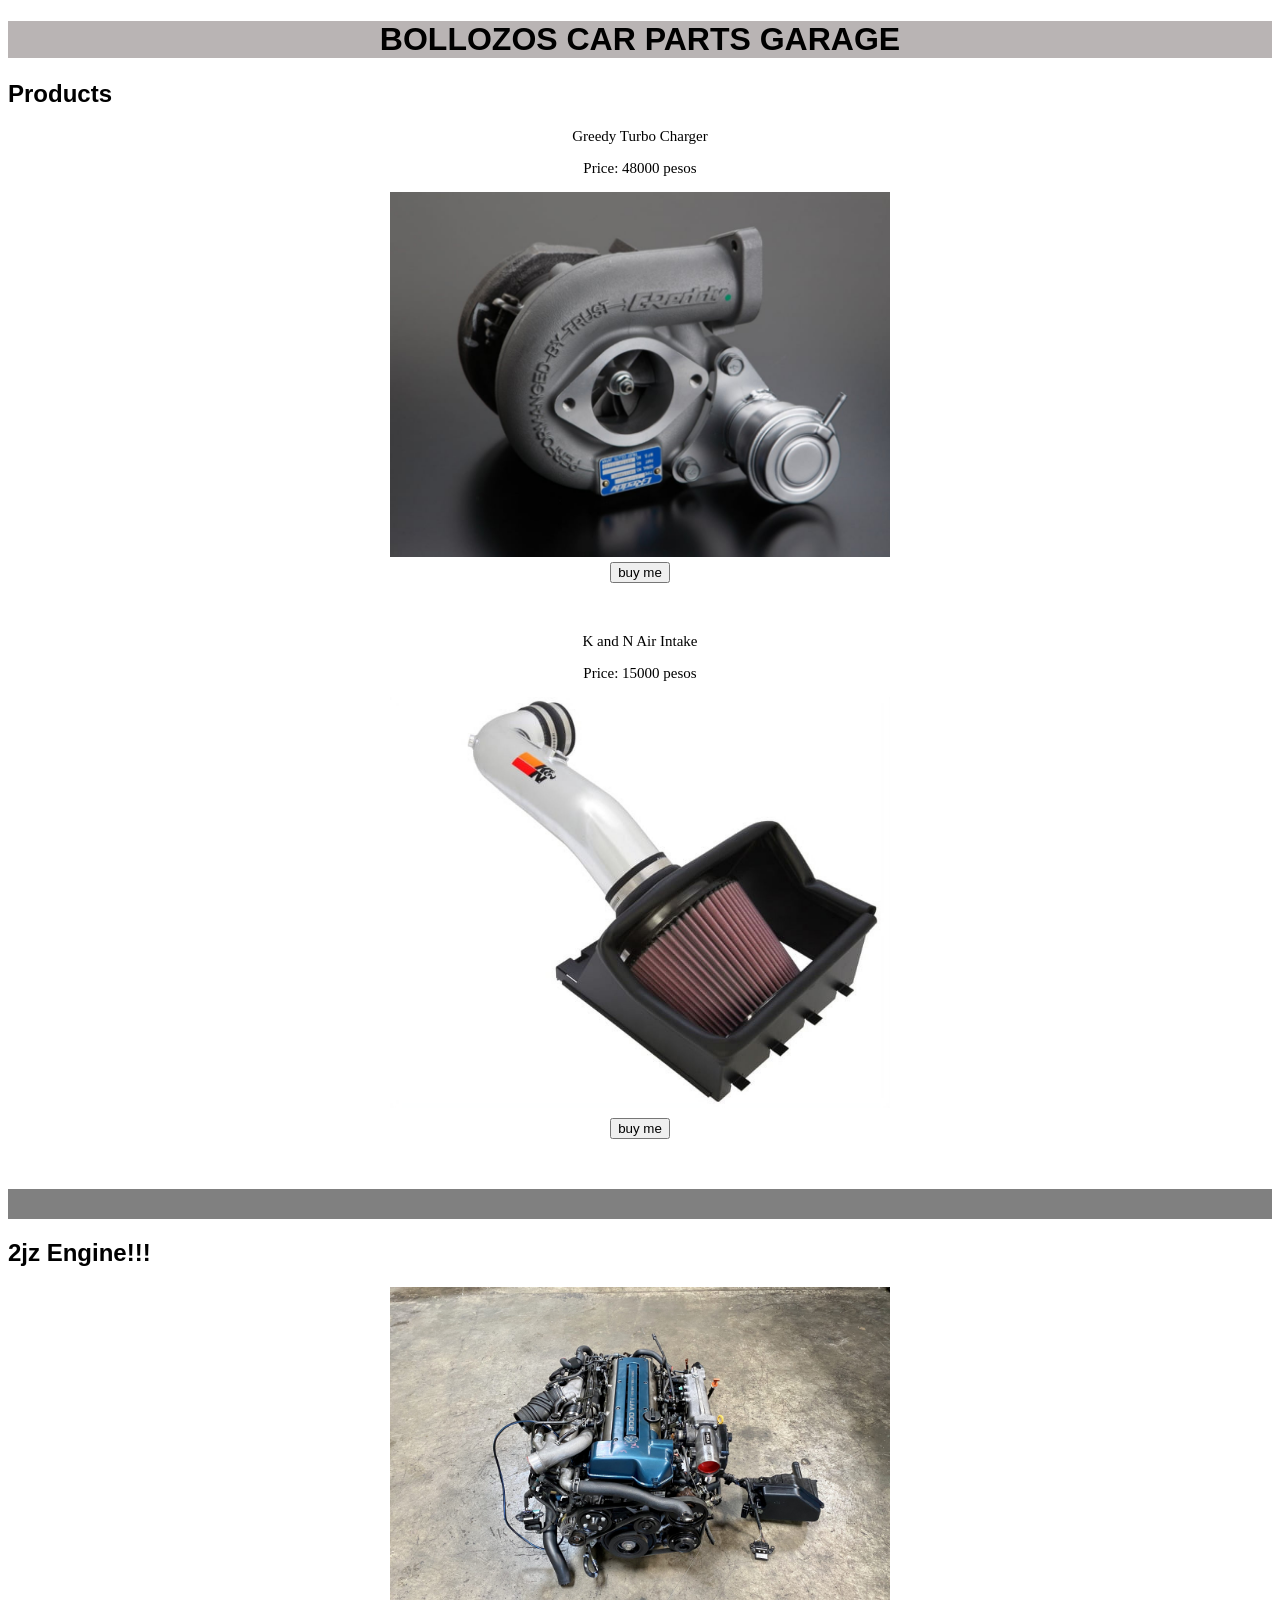
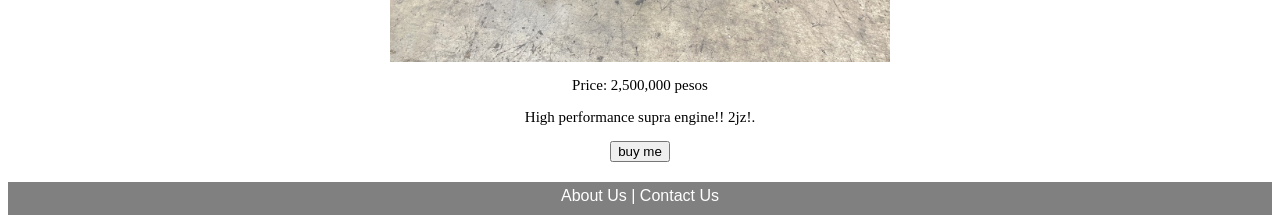
==== index.html @ efa82cf7 "activitylods" ====
<!DOCTYPE html>
<html>
<head>
<style>
body {
  background-color: rgb(255, 255, 255);
}



h1 {
  color: rgb(0, 0, 0);
  text-align: center;
}

h2 {
  color: rgb(0, 0, 0);
  text-align: left;
}

p {
  font-family: verdana;
  font-size: 15px;
}
</style>
</head>
<body>

  <div style="background-color: rgb(185, 180, 180); color: white; padding: -5px; text-align: center;">
    <h1>BOLLOZOS CAR PARTS GARAGE</h1>
  </div>

<h2>Products</h2>

<p> Greedy Turbo Charger
  <p>Price: 48000 pesos</p>
</p>

<head>

<img src="trubo.jpg" alt="trubo.jpg" width="500">
</head>

<div style="margin-top: 5px;">
<button onclick="location.href='turbo.html'">buy me</button>
</div>




<div style="margin-top: 50px;">
<p>K and N Air Intake</p>
<p>Price: 15000 pesos</p>

<img src="intake.jpg" alt="intake" width="500">

<div style="margin-top: 10px;">
<button onclick="location.href='intake.html'">buy me</button>



<style>
 body {
text-align: center; 
font-family: Arial, sans-serif;
    }

    img {
display: block;
margin: 0 auto; 
}
  </style>
</head>


<body>
<div style="background-color: gray; color: white; text-align: center; padding: 15px; margin-top: 50px;"></div>
  <h2>2jz Engine!!!</h2>

<img src="2JZ-VVTI-TWIN-TURBO-1-scaled.jpg" width="500">

<p>Price: 2,500,000 pesos</p>
<p>High performance supra engine!! 2jz!.</p>
<button onclick="location.href='2jz.html'">buy me</button>

  <br>

  <div style="background-color: gray; color: white; text-align: center; padding: 5px; margin-top: 20px;">
<a href="about.html" style="color: white; text-decoration: none;">About Us</a> |
        <a href="contact.html" style="color: white; text-decoration: none;">Contact Us</a>

        <div style="margin-top: 5px;">
</div>
</div>
</div>
</div>


</body>
</html>
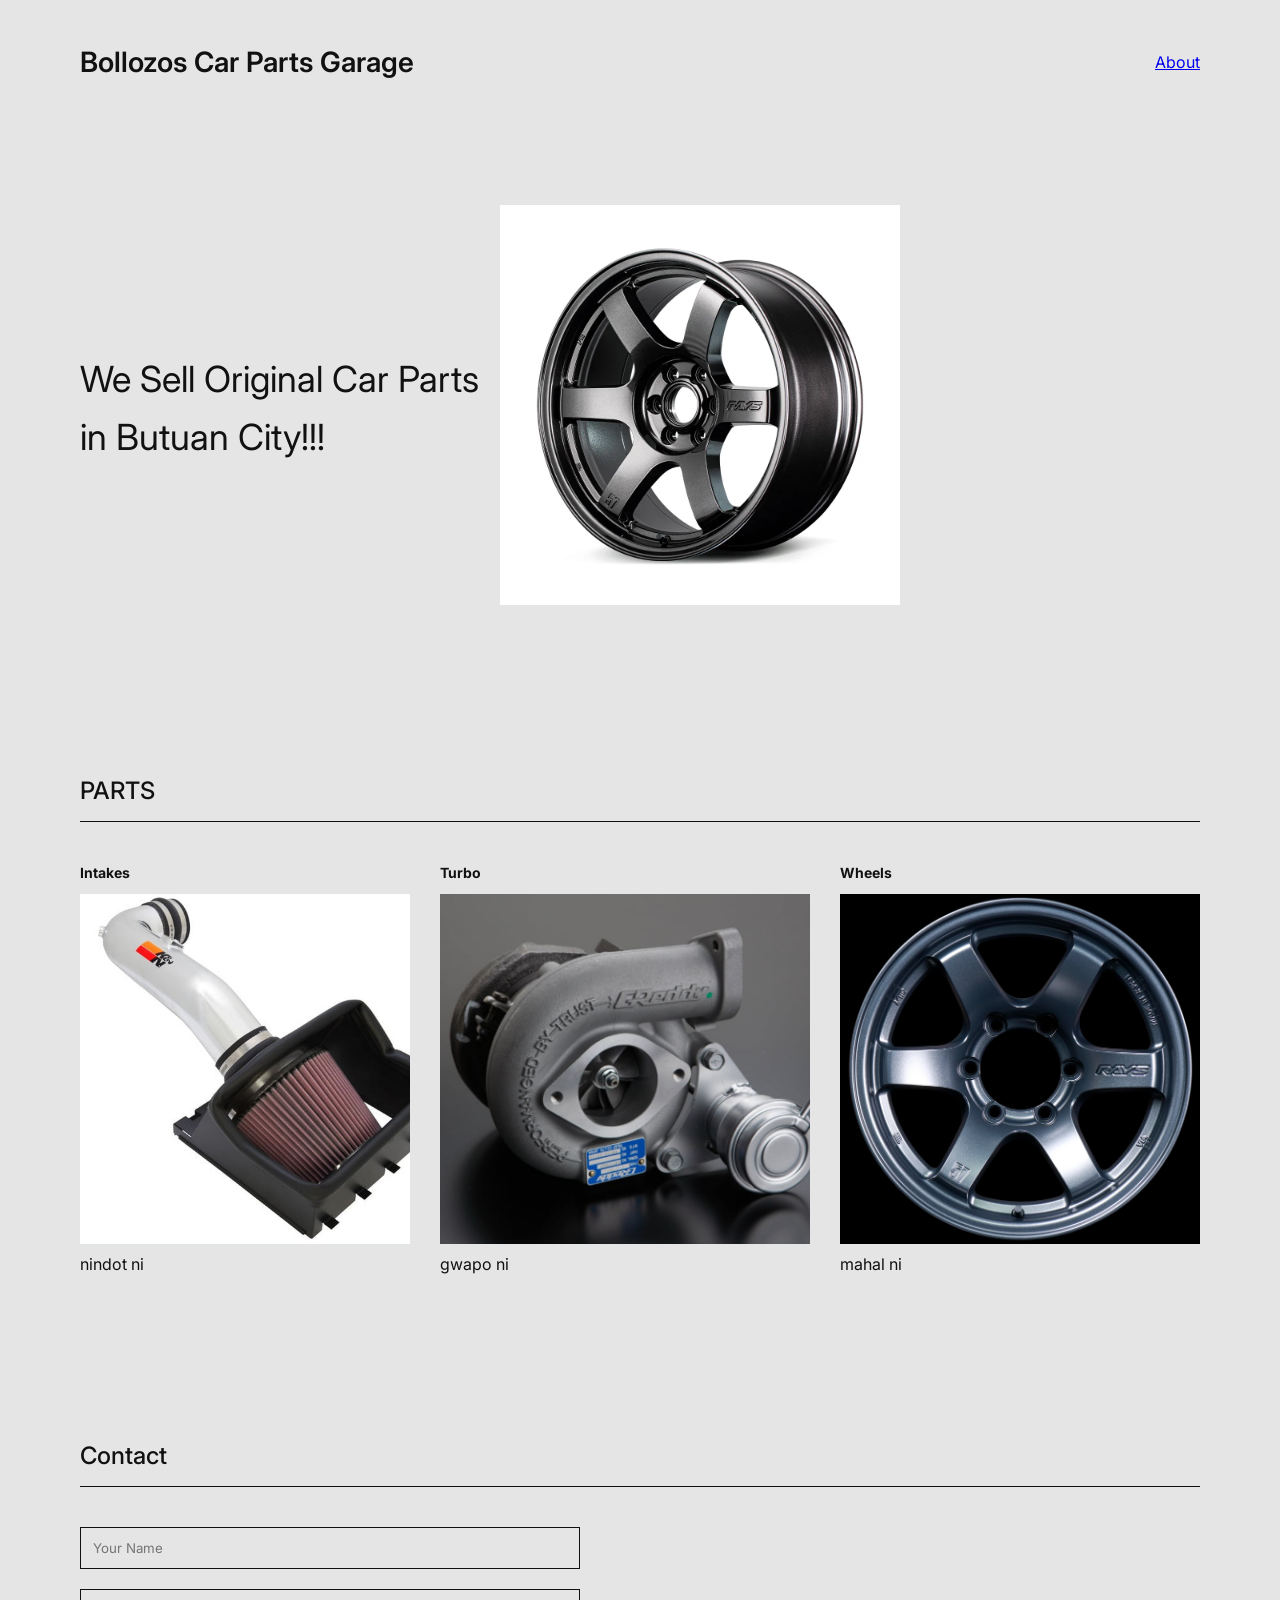
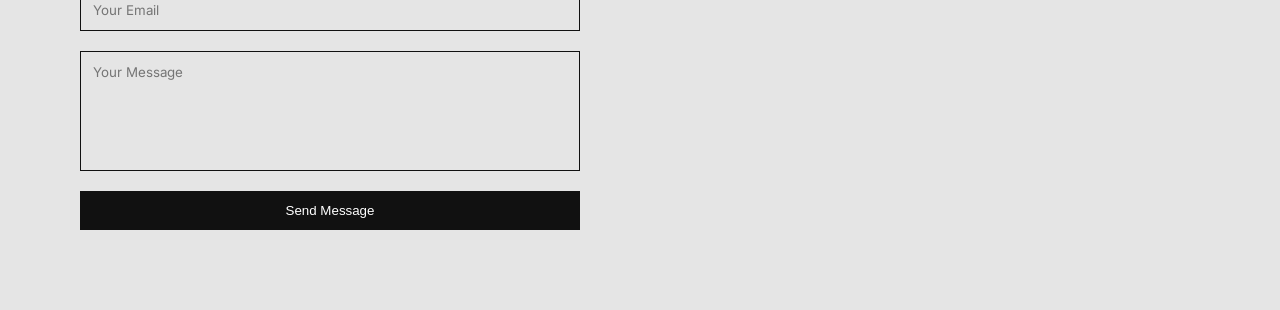
==== commit 0b613dfc: "todaysaccti" ====
--- a/index.html
+++ b/index.html
@@ -1,99 +1,110 @@
 <!DOCTYPE html>
-<html>
+<html lang="en">
 <head>
-<style>
-body {
-  background-color: rgb(255, 255, 255);
-}
+  <meta charset="UTF-8">
+
+  <title>Bollozos Car Parts Garage</title>
+  
+ 
+
+<link rel="stylesheet" href="hewoo.css">
 
 
 
-h1 {
-  color: rgb(0, 0, 0);
-  text-align: center;
-}
-
-h2 {
-  color: rgb(0, 0, 0);
-  text-align: left;
-}
-
-p {
-  font-family: verdana;
-  font-size: 15px;
-}
-</style>
+ <link href="https://fonts.googleapis.com/css2?family=Inter:wght@300;400;500;600&display=swap" rel="stylesheet">
 </head>
 <body>
 
-  <div style="background-color: rgb(185, 180, 180); color: white; padding: -5px; text-align: center;">
-    <h1>BOLLOZOS CAR PARTS GARAGE</h1>
-  </div>
+<header class="navvvbar">
+<div class="logo">Bollozos Car Parts Garage</div>
+   <nav>
+    <ul>
+        <li><a href="about.html">About</a></li>
+       
+    </ul>
+</nav>
 
-<h2>Products</h2>
+</header>
+    
+</header>
+<section class="hero">
+  <div class="hero-content">
+<h1>
+We Sell Original Car Parts in Butuan City!!! </h1>
+    </div>
+    <div class="uplok-image">
+        <img src="57DR-X_1880_AXZ_003.webp" alt="Profile">
+    </div>
+</section>
 
-<p> Greedy Turbo Charger
-  <p>Price: 48000 pesos</p>
-</p>
+<section id="work" class="projects">
+<div class="section-header">
+        
+  <h2>PARTS</h2>
+        
+  <hr>
 
-<head>
-
-<img src="trubo.jpg" alt="trubo.jpg" width="500">
-</head>
-
-<div style="margin-top: 5px;">
-<button onclick="location.href='turbo.html'">buy me</button>
 </div>
 
 
-
-
-<div style="margin-top: 50px;">
-<p>K and N Air Intake</p>
-<p>Price: 15000 pesos</p>
-
-<img src="intake.jpg" alt="intake" width="500">
-
-<div style="margin-top: 10px;">
-<button onclick="location.href='intake.html'">buy me</button>
+<div class="project-grid">
+<div class="project-card">
+            
+  <h3>Intakes</h3>
+            
+  <img src="intake.jpg" alt="">
+  <p>nindot ni</p>
+       
+</div>
+      
+<div class="project-card">
+            
+  <h3>Turbo</h3>
+            
+  <img src="trubo.jpg" alt="">
+  <p>gwapo ni</p>
+        
+</div>
+    
+<div class="project-card">
+           
 
 
 
-<style>
- body {
-text-align: center; 
-font-family: Arial, sans-serif;
-    }
+  <h3>Wheels</h3>
+        
+  
+  
+  
+       <img src="Rays-57DR-X-16x8.5-10-6x139-Gun-Blue-2-1.webp" alt="">
+       <p>mahal ni</p>
+        
+</div>
+    
+</div>
 
-    img {
-display: block;
-margin: 0 auto; 
-}
-  </style>
-</head>
+</section>
 
 
-<body>
-<div style="background-color: gray; color: white; text-align: center; padding: 15px; margin-top: 50px;"></div>
-  <h2>2jz Engine!!!</h2>
 
-<img src="2JZ-VVTI-TWIN-TURBO-1-scaled.jpg" width="500">
+<section id="contact" class="contact">
+    <div class="section-header">
+        
+<h2>Contact</h2>
+<hr>
+</div>
+    
+    <form>
 
-<p>Price: 2,500,000 pesos</p>
-<p>High performance supra engine!! 2jz!.</p>
-<button onclick="location.href='2jz.html'">buy me</button>
-
-  <br>
-
-  <div style="background-color: gray; color: white; text-align: center; padding: 5px; margin-top: 20px;">
-<a href="about.html" style="color: white; text-decoration: none;">About Us</a> |
-        <a href="contact.html" style="color: white; text-decoration: none;">Contact Us</a>
-
-        <div style="margin-top: 5px;">
-</div>
-</div>
-</div>
-</div>
+<input type="text" placeholder="Your Name">
+       
+      
+<input type="email" placeholder="Your Email">
+    
+<textarea placeholder="Your Message"></textarea>
+        <button type="submit">Send Message</button>
+    </form>
+</section>
 
 
 </body>
--- a/hewoo.css
+++ b/hewoo.css
@@ -0,0 +1,145 @@
+* {
+margin: 0;
+padding: 0;
+    box-sizing: border-box;
+}
+
+body {
+font-family: 'Inter', sans-serif;
+background-color: #E5E5E5;
+color: #111;
+  line-height: 1.6;
+}
+
+   .navvvbar {
+display: flex;
+    justify-content: space-between;
+align-items: center;
+padding: 40px 80px;
+}
+
+   .logo {
+font-weight: 600;
+font-size: 28px;
+}
+
+    .navvvbar ul {
+list-style: none;
+    display: flex;
+    gap: 4px;
+}
+
+.navbar a {
+text-decoration: none;
+    color: #111;
+    font-size: 14px;
+}
+
+
+
+
+
+
+.hero {
+display: flex;
+        justify-content: space-between;
+align-items: center;
+    padding: 80px;
+}
+
+.hero-content {
+    max-width: 600px;
+}
+
+.hero h1 {
+    font-size: 36px;
+    font-weight: 400;
+}
+
+.hero span {
+    text-decoration: underline;
+}
+
+
+
+.uplok-image img {
+    width: 400px;
+    height: 400px;
+    margin-right: 300px;
+}
+
+.projects {
+    padding: 80px;
+}
+
+.section-header {
+    margin-bottom: 40px;
+}
+
+.section-header h2 {
+    font-weight: 500;
+    margin-bottom: 10px;
+}
+
+.section-header hr {
+    border: none;
+    height: 1px;
+    background: #111;
+}
+
+.project-grid {
+    display: flex;
+    gap: 30px;
+}
+
+.project-card h3 {
+    font-size: 14px;
+    margin-bottom: 10px;
+}
+
+
+
+
+       .project-card img {
+width: 100%;
+height: 350px;
+object-fit: cover;
+}
+
+
+
+.contact {
+    padding: 80px;
+}
+
+form {
+display: flex;
+    flex-direction: column;
+gap: 20px;
+    max-width: 500px;
+}
+
+input, textarea {
+    padding: 12px;
+    border: 1px solid #111;
+    background: transparent;
+    font-family: inherit;
+}
+
+textarea {
+height: 120px;
+resize: none;
+}
+
+
+
+
+
+button {
+    padding: 12px;
+    border: none;
+    background: #111;
+    color: #fff;
+    cursor: pointer;
+}
+
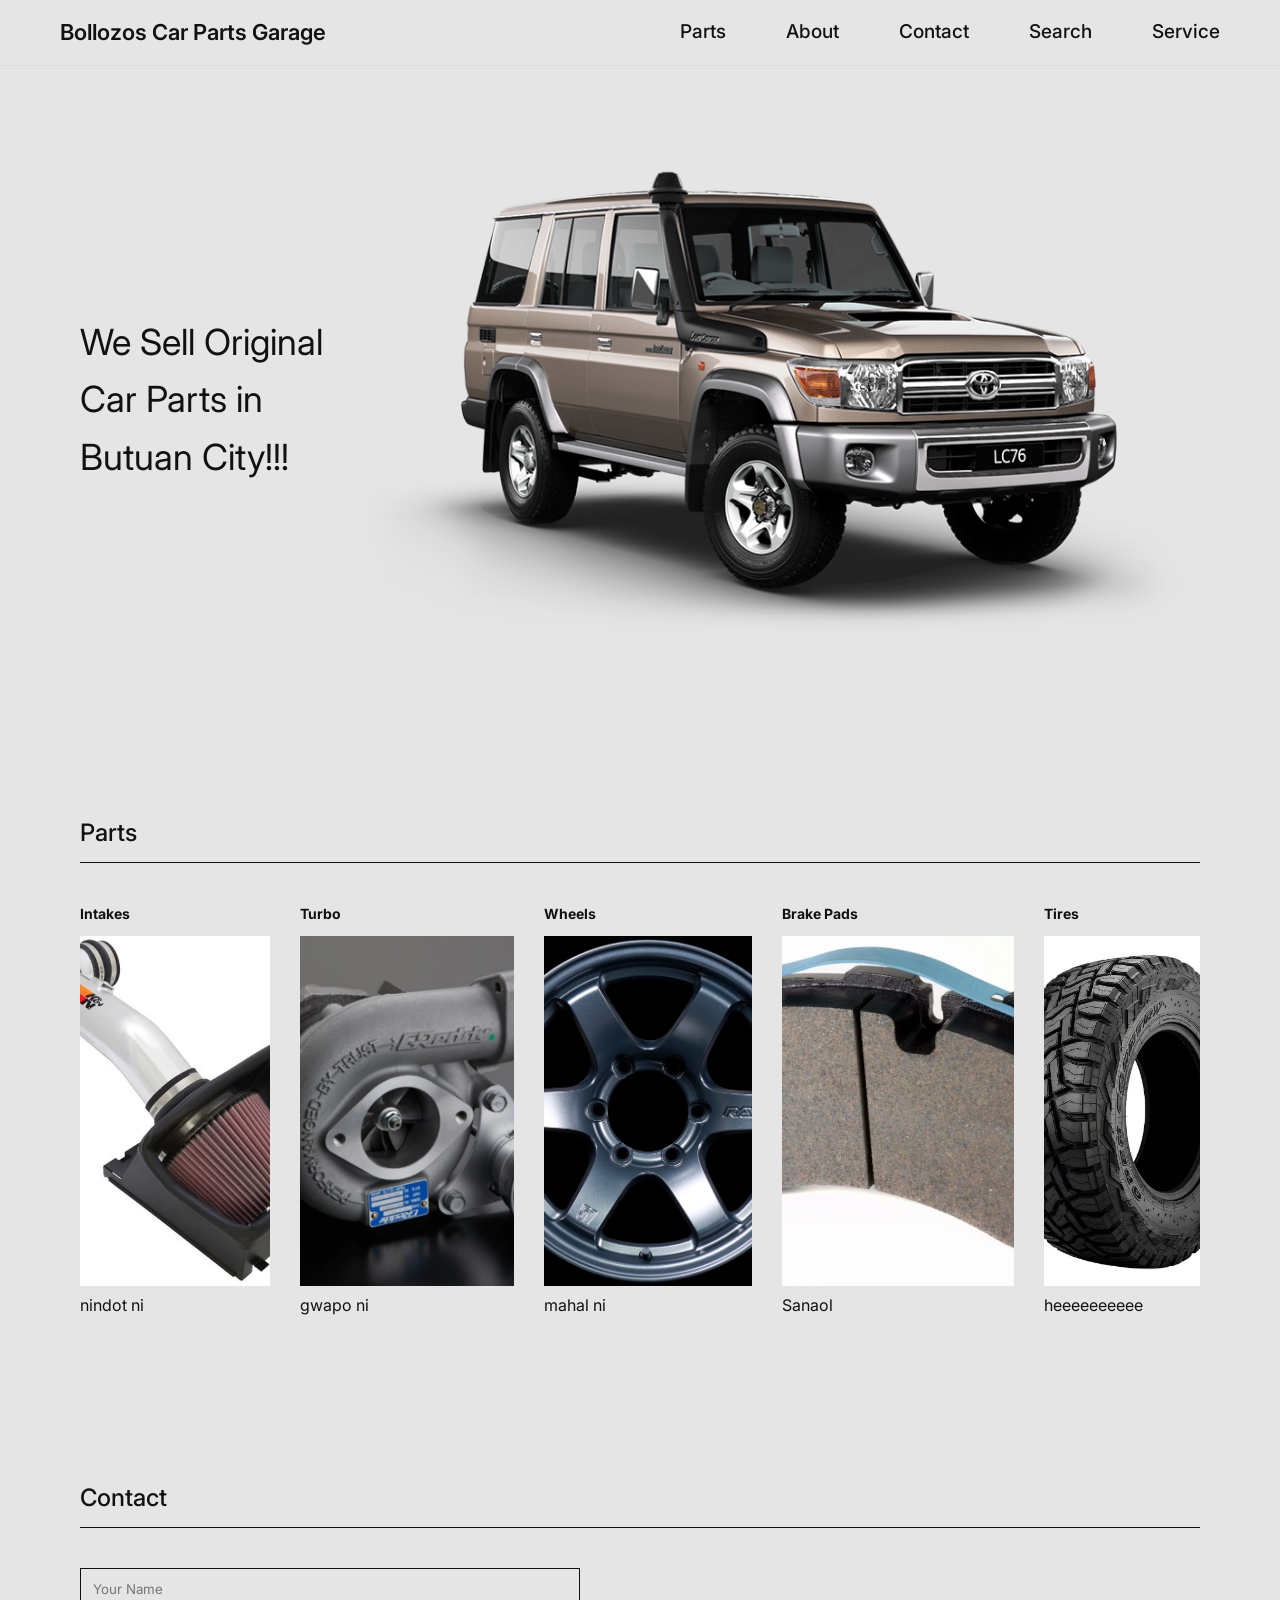
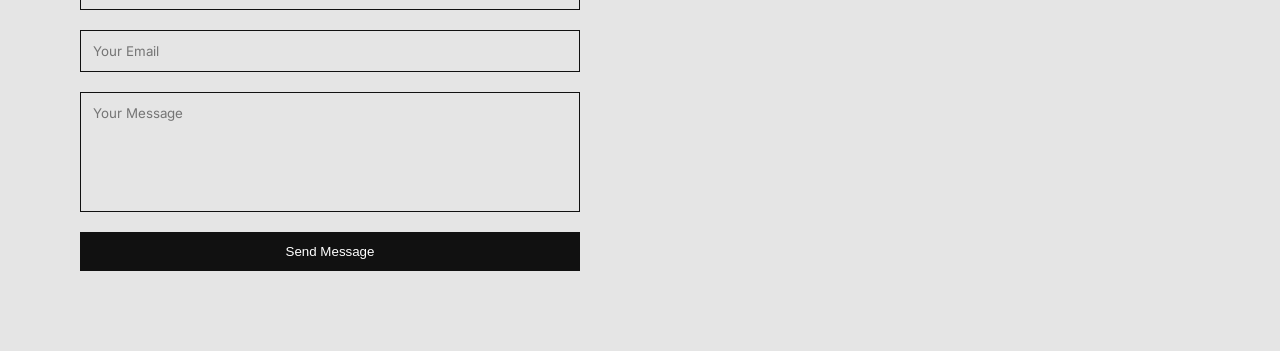
==== commit 29d03670: "updates1" ====
--- a/index.html
+++ b/index.html
@@ -19,7 +19,13 @@
 <div class="logo">Bollozos Car Parts Garage</div>
    <nav>
     <ul>
-        <li><a href="about.html">About</a></li>
+      <li><a href="#parts">Parts</a></li>  
+      <li><a href="about.html">About</a></li>
+  <li><a href="contact.html">Contact</a></li>
+  <li><a href="search.html">Search</a></li> 
+    <li><a href="service.html">Service</a></li>
+
+
        
     </ul>
 </nav>
@@ -33,14 +39,14 @@
 We Sell Original Car Parts in Butuan City!!! </h1>
     </div>
     <div class="uplok-image">
-        <img src="57DR-X_1880_AXZ_003.webp" alt="Profile">
+        <img src="toyota-landcruiser-70-series-wagon-gxl-australia.png" alt="Profile">
     </div>
 </section>
 
-<section id="work" class="projects">
+<section id="parts" class="projects">
 <div class="section-header">
         
-  <h2>PARTS</h2>
+  <h2>Parts</h2>
         
   <hr>
 
@@ -80,7 +86,24 @@
        <p>mahal ni</p>
         
 </div>
-    
+
+<div class="project-card">
+            
+  <h3>Brake Pads</h3>
+            
+  <img src="ccj.Bendix-Brake-Pads-2018-01-22-14-19.avif" alt="">
+  <p>Sanaol</p>
+        
+</div>
+<div class="project-card">
+            
+  <h3>Tires</h3>
+            
+  <img src="OPRT-A_1200x.webp" alt="">
+  <p>heeeeeeeeee</p>
+        
+</div>    
+
 </div>
 
 </section>
--- a/hewoo.css
+++ b/hewoo.css
@@ -2,6 +2,10 @@
 margin: 0;
 padding: 0;
     box-sizing: border-box;
+}
+
+html {
+scroll-behavior: smooth;
 }
 
 body {
@@ -10,29 +14,37 @@
 color: #111;
   line-height: 1.6;
 }
-
-   .navvvbar {
-display: flex;
+.navvvbar {
+    display: flex;
     justify-content: space-between;
-align-items: center;
-padding: 40px 80px;
+    align-items: center;
+    padding: 15px 60px;    
+    border-bottom: 1px solid #ddd;
 }
 
-   .logo {
-font-weight: 600;
-font-size: 28px;
+
+.logo {
+    font-weight: 600;
+    font-size: 22px;
 }
 
-    .navvvbar ul {
-list-style: none;
+.navvvbar ul {
+    list-style: none;
     display: flex;
-    gap: 4px;
+    gap: 60px;
+    margin: 0;
+    padding: 0;
 }
 
-.navbar a {
-text-decoration: none;
+.navvvbar ul li a {
+    text-decoration: none;
     color: #111;
-    font-size: 14px;
+    font-size: 19px;
+    font-weight: 500;
+}
+
+.navvvbar ul li a:hover {
+    color: red;
 }
 
 
@@ -63,9 +75,15 @@
 
 
 .uplok-image img {
-    width: 400px;
-    height: 400px;
-    margin-right: 300px;
+    width: 850px;
+    height: 500px;
+    margin-right: 10px;
+}
+
+.service-image img {
+    width: 450px;
+    height: 500px;
+    margin-right: 450px;
 }
 
 .projects {
@@ -88,8 +106,10 @@
 }
 
 .project-grid {
+    max-width: 1800px;
     display: flex;
     gap: 30px;
+      margin: 0 auto;
 }
 
 .project-card h3 {
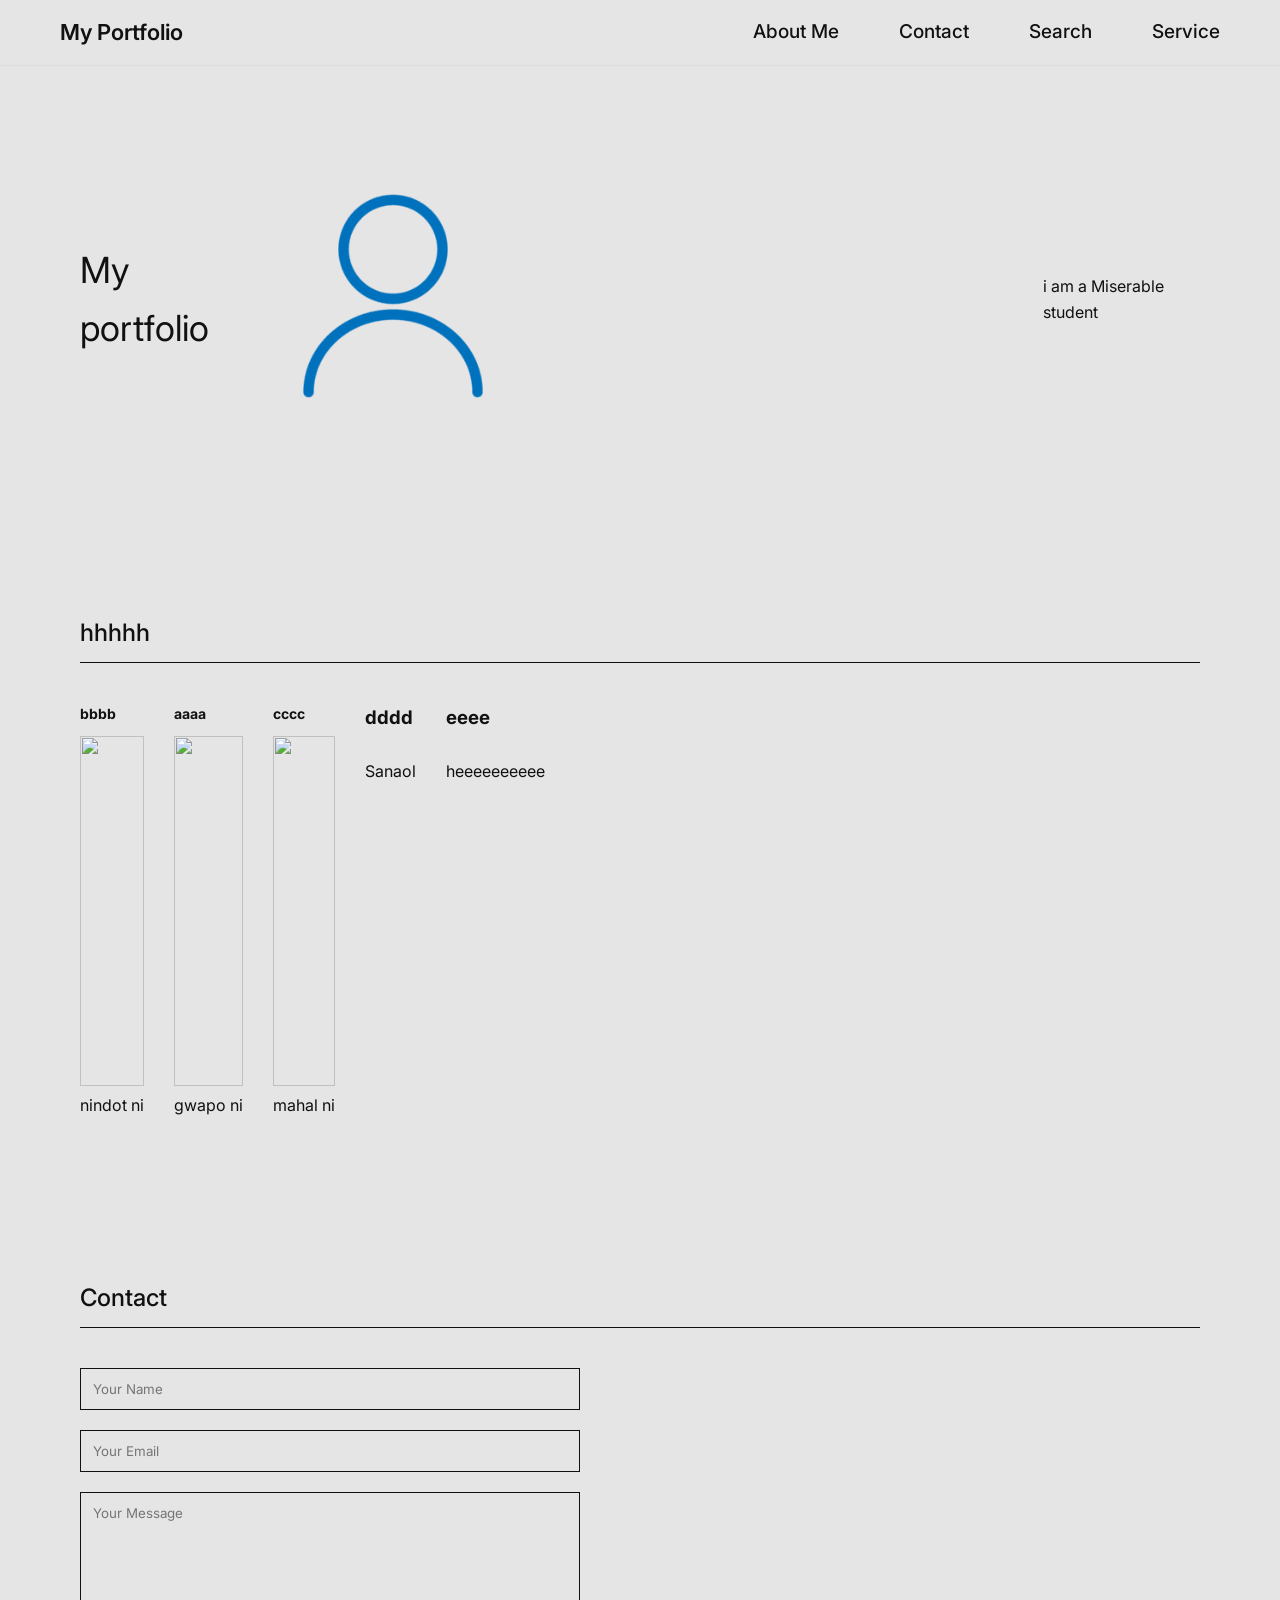
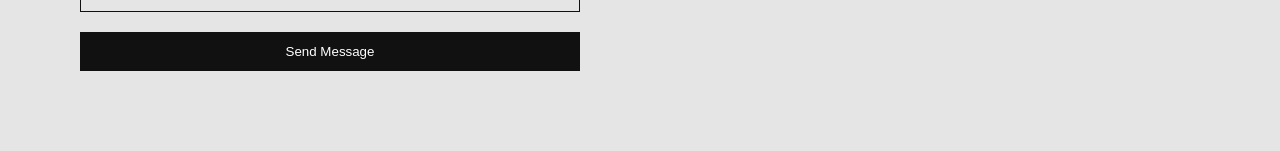
==== commit 3e08bfa4: "update2" ====
--- a/index.html
+++ b/index.html
@@ -3,7 +3,7 @@
 <head>
   <meta charset="UTF-8">
 
-  <title>Bollozos Car Parts Garage</title>
+  <title>Armandy Bollozos</title>
   
  
 
@@ -16,11 +16,10 @@
 <body>
 
 <header class="navvvbar">
-<div class="logo">Bollozos Car Parts Garage</div>
+<div class="logo">My Portfolio</div>
    <nav>
     <ul>
-      <li><a href="#parts">Parts</a></li>  
-      <li><a href="about.html">About</a></li>
+      <li><a href="about.html">About Me</a></li>
   <li><a href="contact.html">Contact</a></li>
   <li><a href="search.html">Search</a></li> 
     <li><a href="service.html">Service</a></li>
@@ -36,17 +35,20 @@
 <section class="hero">
   <div class="hero-content">
 <h1>
-We Sell Original Car Parts in Butuan City!!! </h1>
+My portfolio</h1>
     </div>
     <div class="uplok-image">
-        <img src="toyota-landcruiser-70-series-wagon-gxl-australia.png" alt="Profile">
+        <img src="profile-icon-design-for-web-interfaces-and-applications-png.png" alt="Profile">
     </div>
+
+    <p>i am a Miserable student
+    </p>
 </section>
 
 <section id="parts" class="projects">
 <div class="section-header">
         
-  <h2>Parts</h2>
+  <h2>hhhhh</h2>
         
   <hr>
 
@@ -56,18 +58,18 @@
 <div class="project-grid">
 <div class="project-card">
             
-  <h3>Intakes</h3>
+  <h3>bbbb</h3>
             
-  <img src="intake.jpg" alt="">
+  <img src="nnn" alt="">
   <p>nindot ni</p>
        
 </div>
       
 <div class="project-card">
             
-  <h3>Turbo</h3>
+  <h3>aaaa</h3>
             
-  <img src="trubo.jpg" alt="">
+  <img src="nnn" alt="">
   <p>gwapo ni</p>
         
 </div>
@@ -77,29 +79,29 @@
 
 
 
-  <h3>Wheels</h3>
+  <h3>cccc</h3>
         
   
   
   
-       <img src="Rays-57DR-X-16x8.5-10-6x139-Gun-Blue-2-1.webp" alt="">
+       <img src="nnn" alt="">
        <p>mahal ni</p>
         
 </div>
 
-<div class="project-card">
+<div class="nnn">
             
-  <h3>Brake Pads</h3>
+  <h3>dddd</h3>
             
-  <img src="ccj.Bendix-Brake-Pads-2018-01-22-14-19.avif" alt="">
+  <img src="non" alt="">
   <p>Sanaol</p>
         
 </div>
-<div class="project-card">
+<div class="nnn">
             
-  <h3>Tires</h3>
+  <h3>eeee</h3>
             
-  <img src="OPRT-A_1200x.webp" alt="">
+  <img src="nnn" alt="">
   <p>heeeeeeeeee</p>
         
 </div>    
--- a/hewoo.css
+++ b/hewoo.css
@@ -75,9 +75,9 @@
 
 
 .uplok-image img {
-    width: 850px;
-    height: 500px;
-    margin-right: 10px;
+    width: 300px;
+    height: 300px;
+    margin-right: 500px;
 }
 
 .service-image img {
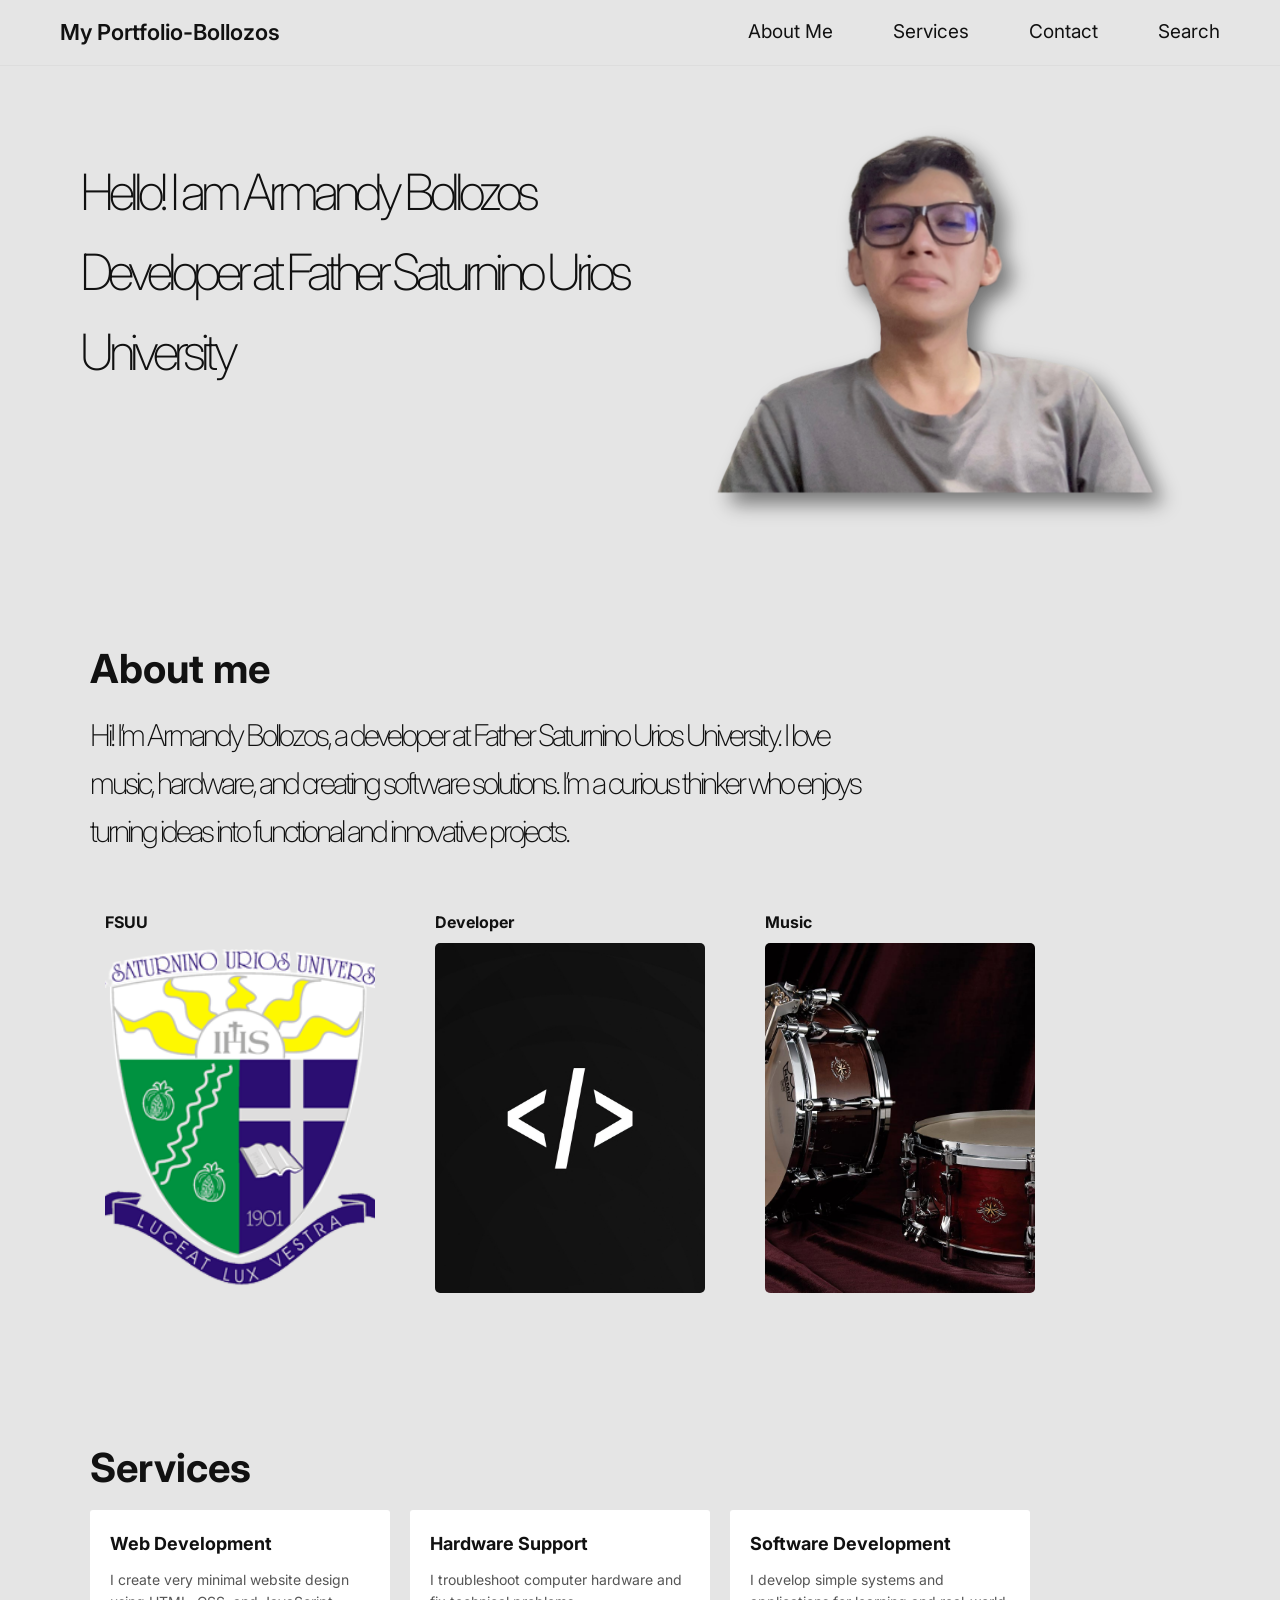
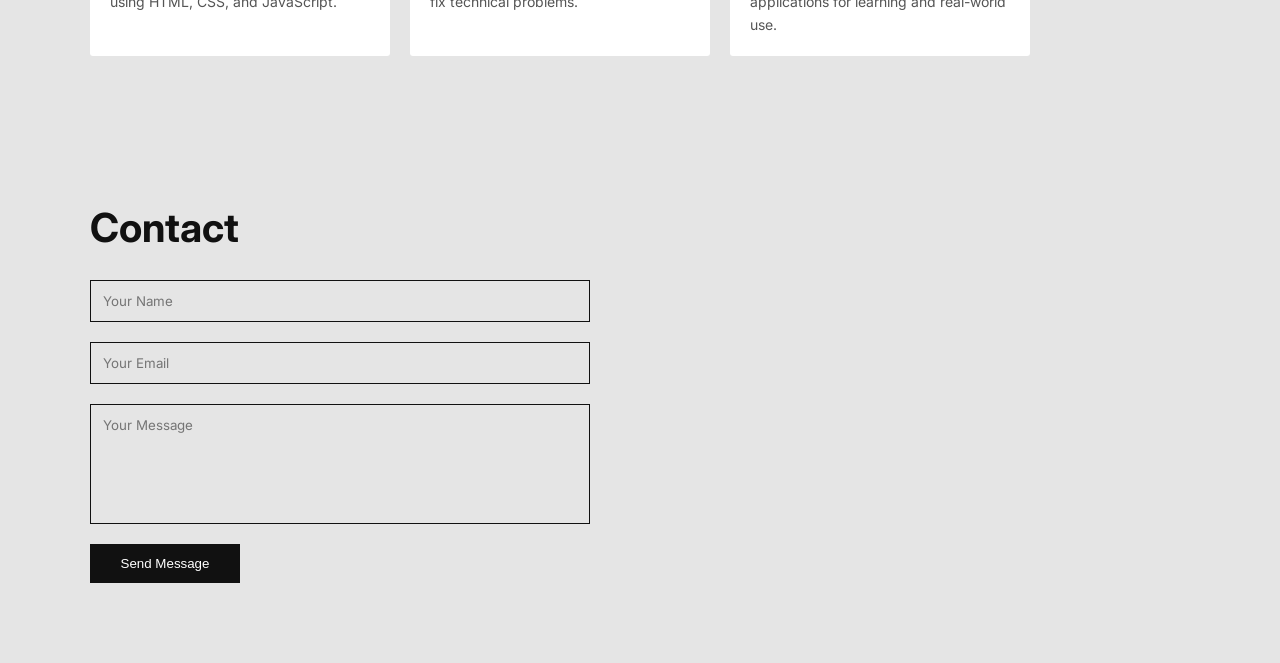
==== commit ba201e88: "updates4" ====
--- a/index.html
+++ b/index.html
@@ -16,13 +16,14 @@
 <body>
 
 <header class="navvvbar">
-<div class="logo">My Portfolio</div>
+<div class="logo">My Portfolio-Bollozos</div>
    <nav>
     <ul>
-      <li><a href="about.html">About Me</a></li>
-  <li><a href="contact.html">Contact</a></li>
+      <li><a href="#aboutme">About Me</a></li>
+      <li><a href="#Services">Services</a></li>
+  <li><a href="#contact">Contact</a></li>
   <li><a href="search.html">Search</a></li> 
-    <li><a href="service.html">Service</a></li>
+    
 
 
        
@@ -35,42 +36,41 @@
 <section class="hero">
   <div class="hero-content">
 <h1>
-My portfolio</h1>
+Hello! I am Armandy Bollozos
+Developer at Father Saturnino Urios University</h1>
     </div>
     <div class="uplok-image">
-        <img src="profile-icon-design-for-web-interfaces-and-applications-png.png" alt="Profile">
+        <img src="Untitled design (2).png" alt="myfes">
     </div>
-
-    <p>i am a Miserable student
-    </p>
 </section>
 
-<section id="parts" class="projects">
+<section id="aboutme" class="about">
 <div class="section-header">
+
         
-  <h2>hhhhh</h2>
+  <h2>About me</h2>
         
   <hr>
 
 </div>
-
+<h4>Hi! I’m Armandy Bollozos, a developer at Father Saturnino Urios University. I love music, hardware, and creating software solutions. I’m a curious thinker who enjoys turning ideas into functional and innovative projects.</h4>
 
 <div class="project-grid">
 <div class="project-card">
             
-  <h3>bbbb</h3>
+  <h3>FSUU</h3>
             
-  <img src="nnn" alt="">
-  <p>nindot ni</p>
+  <img src="fsuu-logo.png" alt="">
+  <p></p>
        
 </div>
       
 <div class="project-card">
             
-  <h3>aaaa</h3>
+  <h3>Developer</h3>
             
-  <img src="nnn" alt="">
-  <p>gwapo ni</p>
+  <img src="code-syntax-dark-minimal-4k-mr-2048x2048.jpg" alt="">
+  <p></p>
         
 </div>
     
@@ -79,44 +79,49 @@
 
 
 
-  <h3>cccc</h3>
+  <h3>Music</h3>
         
   
   
   
-       <img src="nnn" alt="">
-       <p>mahal ni</p>
+       <img src="pen_Concert_Snare_con_sp.jpg" alt="">
+       <p></p>
         
 </div>
 
-<div class="nnn">
-            
-  <h3>dddd</h3>
-            
-  <img src="non" alt="">
-  <p>Sanaol</p>
-        
-</div>
-<div class="nnn">
-            
-  <h3>eeee</h3>
-            
-  <img src="nnn" alt="">
-  <p>heeeeeeeeee</p>
-        
-</div>    
 
 </div>
 
 </section>
 
+<section id="Services" class="Services">
+    <div class="section-header">
+        <h2>Services</h2>
+    </div>
 
+    <div class="services-grid">
+
+        <div class="service-card">
+    <h3>Web Development</h3>
+     <p>I create very minimal website design using HTML, CSS, and JavaScript.</p>
+</div>
+ <div class="service-card">
+<h3>Hardware Support</h3>
+<p>I troubleshoot computer hardware and fix technical problems.</p>
+  </div>
+
+<div class="service-card">
+    <h3>Software Development</h3>
+    <p>I develop simple systems and applications for learning and real-world use.</p>
+</div>
+
+</div>
+</section>
 
 <section id="contact" class="contact">
     <div class="section-header">
         
 <h2>Contact</h2>
-<hr>
 </div>
     
     <form>
--- a/hewoo.css
+++ b/hewoo.css
@@ -13,6 +13,7 @@
 background-color: #E5E5E5;
 color: #111;
   line-height: 1.6;
+  
 }
 .navvvbar {
     display: flex;
@@ -40,7 +41,7 @@
     text-decoration: none;
     color: #111;
     font-size: 19px;
-    font-weight: 500;
+    font-weight: 400;
 }
 
 .navvvbar ul li a:hover {
@@ -59,26 +60,45 @@
     padding: 80px;
 }
 
+
+
+
+
+
+
+
 .hero-content {
     max-width: 600px;
+    margin-top: -200px;
 }
 
 .hero h1 {
-    font-size: 36px;
-    font-weight: 400;
-}
-
-.hero span {
-    text-decoration: underline;
-}
-
+    font-size: 50px;
+    font-weight: 200;
+    letter-spacing: -5px
+}
+
+
+.about h4 {
+    font-size: 30px;
+    font-weight: 2;
+    letter-spacing: -3px
+}
 
 
 .uplok-image img {
-    width: 300px;
-    height: 300px;
-    margin-right: 500px;
-}
+    width: 130%;     
+    max-width: 700px;
+    height: auto;    
+    display: block;   
+    margin-left: 100;
+    margin-right: auto;
+    position: relative;
+    left: -100px;
+    top: -70px;
+    
+}
+
 
 .service-image img {
     width: 450px;
@@ -86,37 +106,68 @@
     margin-right: 450px;
 }
 
-.projects {
-    padding: 80px;
+.about {
+    padding: 60px 90px;
+    margin-top: -100px; 
 }
 
 .section-header {
-    margin-bottom: 40px;
+    margin-bottom: 10px;
+    text-align: left;   
 }
 
 .section-header h2 {
-    font-weight: 500;
-    margin-bottom: 10px;
-}
+    margin-top: 0;       
+    margin-bottom: 10px; 
+    font-size: 40px;    
+}
+
 
 .section-header hr {
-    border: none;
-    height: 1px;
-    background: #111;
+    display: none; 
+}
+
+.about h4 {
+    text-align: left;       
+    font-weight: 200;
+    line-height: 1.6;
+    max-width: 800px;      
+    margin: 0 0 40px 0;     
 }
 
 .project-grid {
     max-width: 1800px;
     display: flex;
-    gap: 30px;
-      margin: 0 auto;
+    flex-wrap: wrap;       
+    gap: 30px;             
+    justify-content: flex-start; 
+    margin: 0 auto;
+}
+
+.project-card {
+    
+    
+    width: 300px;           
+    text-align: left;        
+    padding: 15px;
+}
+
+.project-card img {
+             width: 100%;
+       height: 200px;          
+    object-fit: cover;
+    border-radius: 5px;
 }
 
 .project-card h3 {
+    font-size: 16px;       
+    margin-bottom: 8px;
+}
+
+.project-card p {
     font-size: 14px;
-    margin-bottom: 10px;
-}
-
+    color: #555;
+}
 
 
 
@@ -126,34 +177,65 @@
 object-fit: cover;
 }
 
-
+.Services {
+    padding: 60px 90px;
+}
+
+.services-grid {
+    display: flex;
+    gap: 20px;
+    flex-wrap: wrap;
+}
+
+.service-card {
+    width: 300px;
+    padding: 20px;
+    background: #ffffff;
+    border-radius: 3px;
+}
+
+.service-card h3 {
+    font-size: 18px;
+    margin-bottom: 10px;
+}
+
+.service-card p {
+    font-size: 14px;
+    color: #555;
+}
 
 .contact {
-    padding: 80px;
+    padding: 80px 90px;        
+    display: flex;
+    flex-direction: column;
+    align-items: left;      
 }
 
 form {
-display: flex;
+    display: flex;
     flex-direction: column;
-gap: 20px;
-    max-width: 500px;
-}
-
-input, textarea {
+    gap: 20px;
+    width: 100%;              
+    max-width: 500px;          
+}
+
+
+
+
+
+    input, textarea {
     padding: 12px;
     border: 1px solid #111;
     background: transparent;
     font-family: inherit;
+    width: 100%;               
+    box-sizing: border-box;
 }
 
 textarea {
-height: 120px;
-resize: none;
-}
-
-
-
-
+    height: 120px;
+    resize: none;
+}
 
 button {
     padding: 12px;
@@ -161,5 +243,6 @@
     background: #111;
     color: #fff;
     cursor: pointer;
-}
-
+    width: 150px;              
+    align-self: flex-start;    
+}
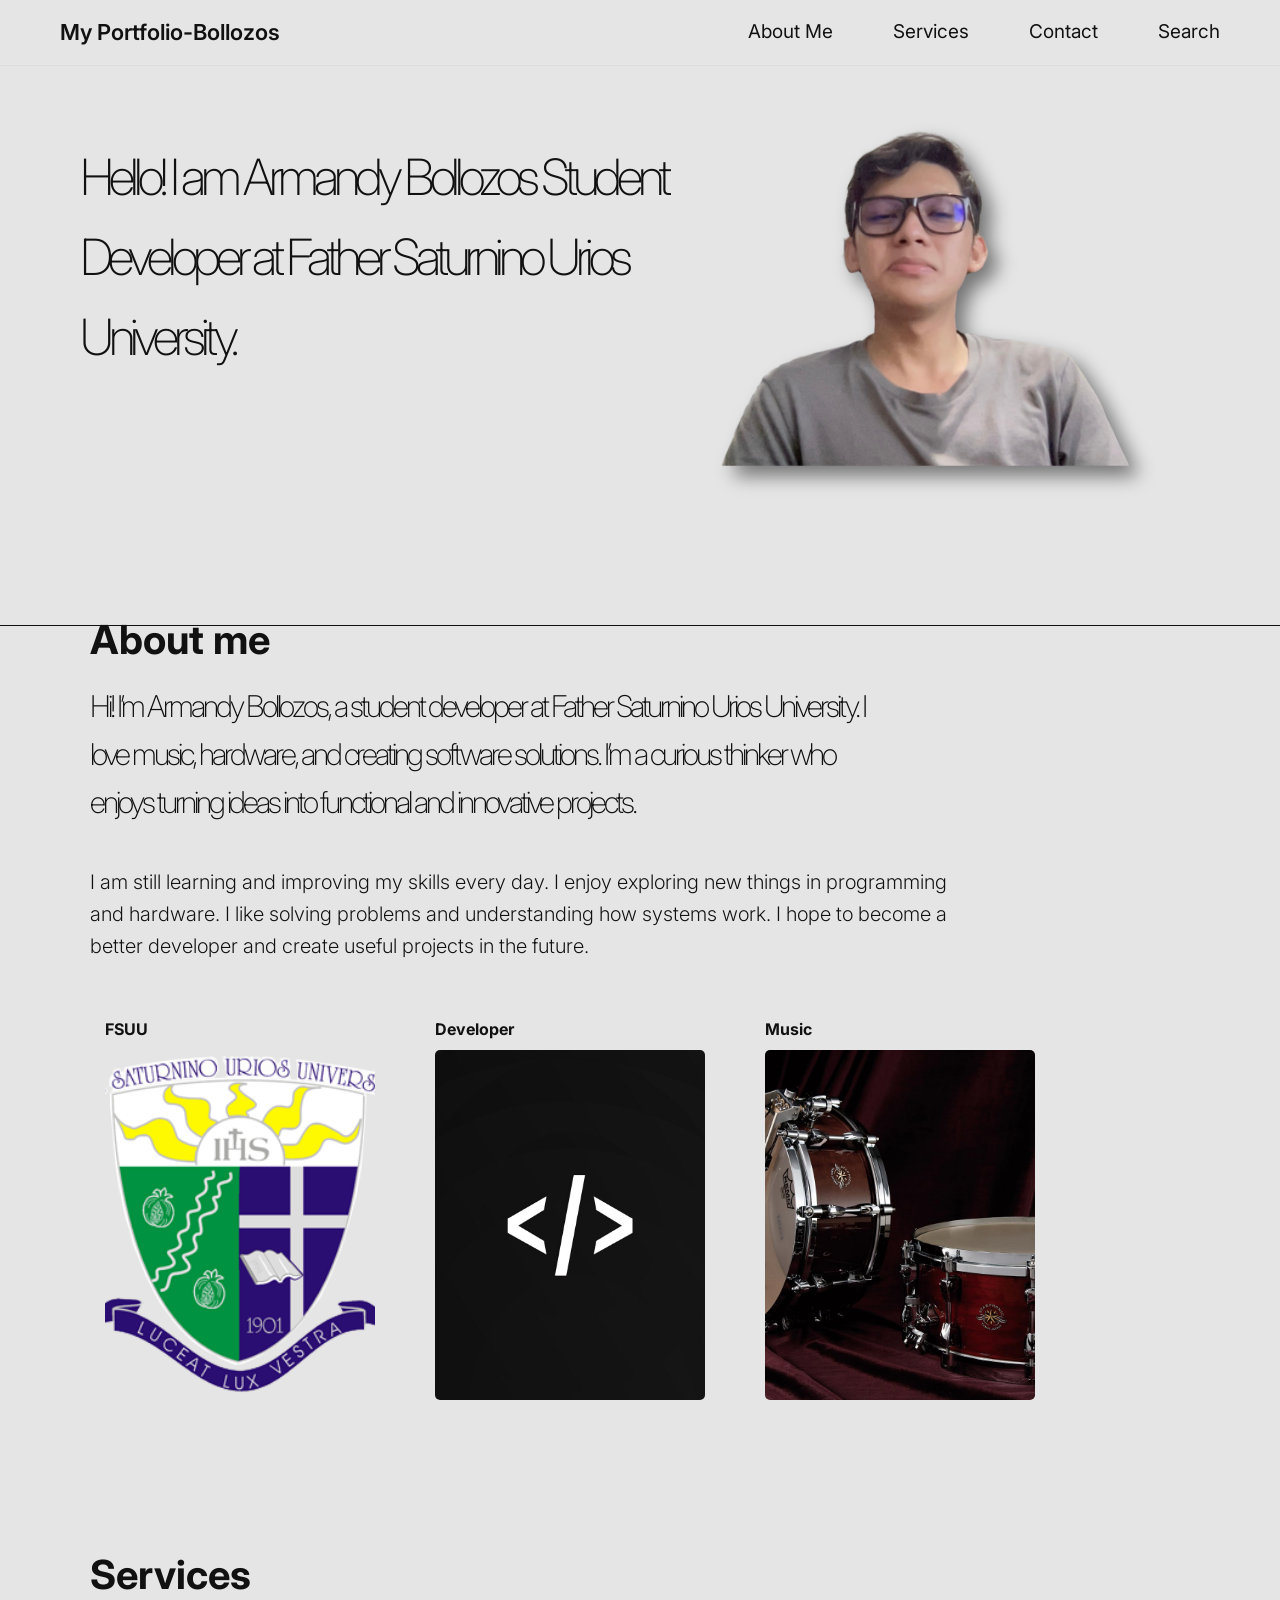
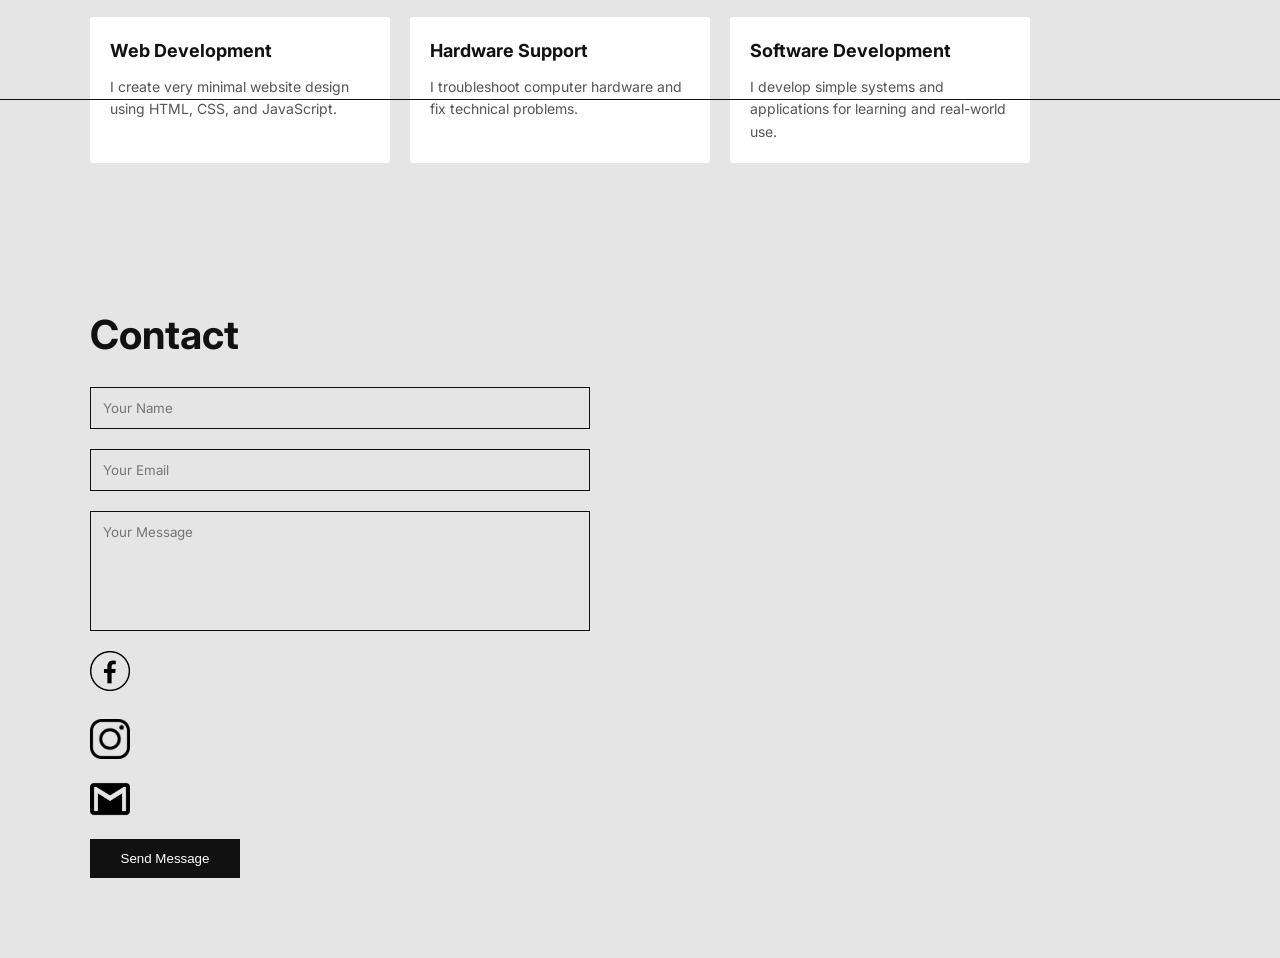
==== commit 8f377c77: "update4" ====
--- a/index.html
+++ b/index.html
@@ -37,10 +37,12 @@
   <div class="hero-content">
 <h1>
 Hello! I am Armandy Bollozos
-Developer at Father Saturnino Urios University</h1>
+Student Developer at Father Saturnino Urios University.</h1>
     </div>
     <div class="uplok-image">
         <img src="Untitled design (2).png" alt="myfes">
+        <div class="image-line1"></div>
+  
     </div>
 </section>
 
@@ -53,7 +55,9 @@
   <hr>
 
 </div>
-<h4>Hi! I’m Armandy Bollozos, a developer at Father Saturnino Urios University. I love music, hardware, and creating software solutions. I’m a curious thinker who enjoys turning ideas into functional and innovative projects.</h4>
+<h4>Hi! I’m Armandy Bollozos, a student developer at Father Saturnino Urios University. I love music, hardware, and creating software solutions. I’m a curious thinker who enjoys turning ideas into functional and innovative projects.</h4>
+
+<h5>I am still learning and improving my skills every day. I enjoy exploring new things in programming and hardware. I like solving problems and understanding how systems work. I hope to become a better developer and create useful projects in the future.</h5>
 
 <div class="project-grid">
 <div class="project-card">
@@ -86,6 +90,8 @@
   
        <img src="pen_Concert_Snare_con_sp.jpg" alt="">
        <p></p>
+
+       <div class="image-line2"></div>
         
 </div>
 
@@ -130,8 +136,27 @@
        
       
 <input type="email" placeholder="Your Email">
+
     
 <textarea placeholder="Your Message"></textarea>
+</div>
+<div class="logo-image1">
+    <img src="pngfind.com-facebook-logo-png-transparent-579617.png" alt="myfes">
+
+
+</div>
+
+<div class="logo-image2">
+  <img src="pngfind.com-instagram-icons-png-755741.png" alt="myfes">
+
+  
+  <div class="logo-image3">
+    <img src="pngegg (1).png" alt="myfes">
+  
+    
+
+
+</div>
         <button type="submit">Send Message</button>
     </form>
 </section>
--- a/hewoo.css
+++ b/hewoo.css
@@ -58,6 +58,8 @@
         justify-content: space-between;
 align-items: center;
     padding: 80px;
+    
+    
 }
 
 
@@ -68,7 +70,7 @@
 
 
 .hero-content {
-    max-width: 600px;
+    max-width: 800px;
     margin-top: -200px;
 }
 
@@ -86,19 +88,43 @@
 }
 
 
+
+
+
+
+
+
 .uplok-image img {
     width: 130%;     
-    max-width: 700px;
+    max-width: 1000px;
     height: auto;    
     display: block;   
     margin-left: 100;
     margin-right: auto;
     position: relative;
-    left: -100px;
+    left: -120px;
     top: -70px;
     
-}
-
+    
+}
+
+.image-line1 {
+    position: absolute;
+    bottom: 274px;      
+    left: 0;            
+    width: 1700px;     
+    height: 1.5px;
+    background: #111;
+}
+
+.image-line2 {
+    position: absolute;
+    bottom: -800px;      
+    left: 0;            
+    width: 1700px;     
+    height: 1.5px;
+    background: #111;
+}
 
 .service-image img {
     width: 450px;
@@ -135,6 +161,15 @@
     margin: 0 0 40px 0;     
 }
 
+.about h5 {
+    text-align: left;       
+    font-weight: 280;
+    line-height: 1.6;
+    max-width: 860px;      
+    margin: 0 0 40px 0;
+    font-size: 20px;     
+}
+
 .project-grid {
     max-width: 1800px;
     display: flex;
@@ -210,6 +245,30 @@
     flex-direction: column;
     align-items: left;      
 }
+
+.logo-image1 img {
+    width: 40px;
+    height: auto;
+}
+
+.logo-image2 img {
+    width: 40px;
+    height: auto;
+    display: flex;
+    gap: 1px;  
+    margin-bottom: 20px;
+    
+}
+
+.logo-image3 img {
+    width: 40px;
+    height: auto;
+    display: flex;
+    gap: 15px; 
+
+}
+
+
 
 form {
     display: flex;
